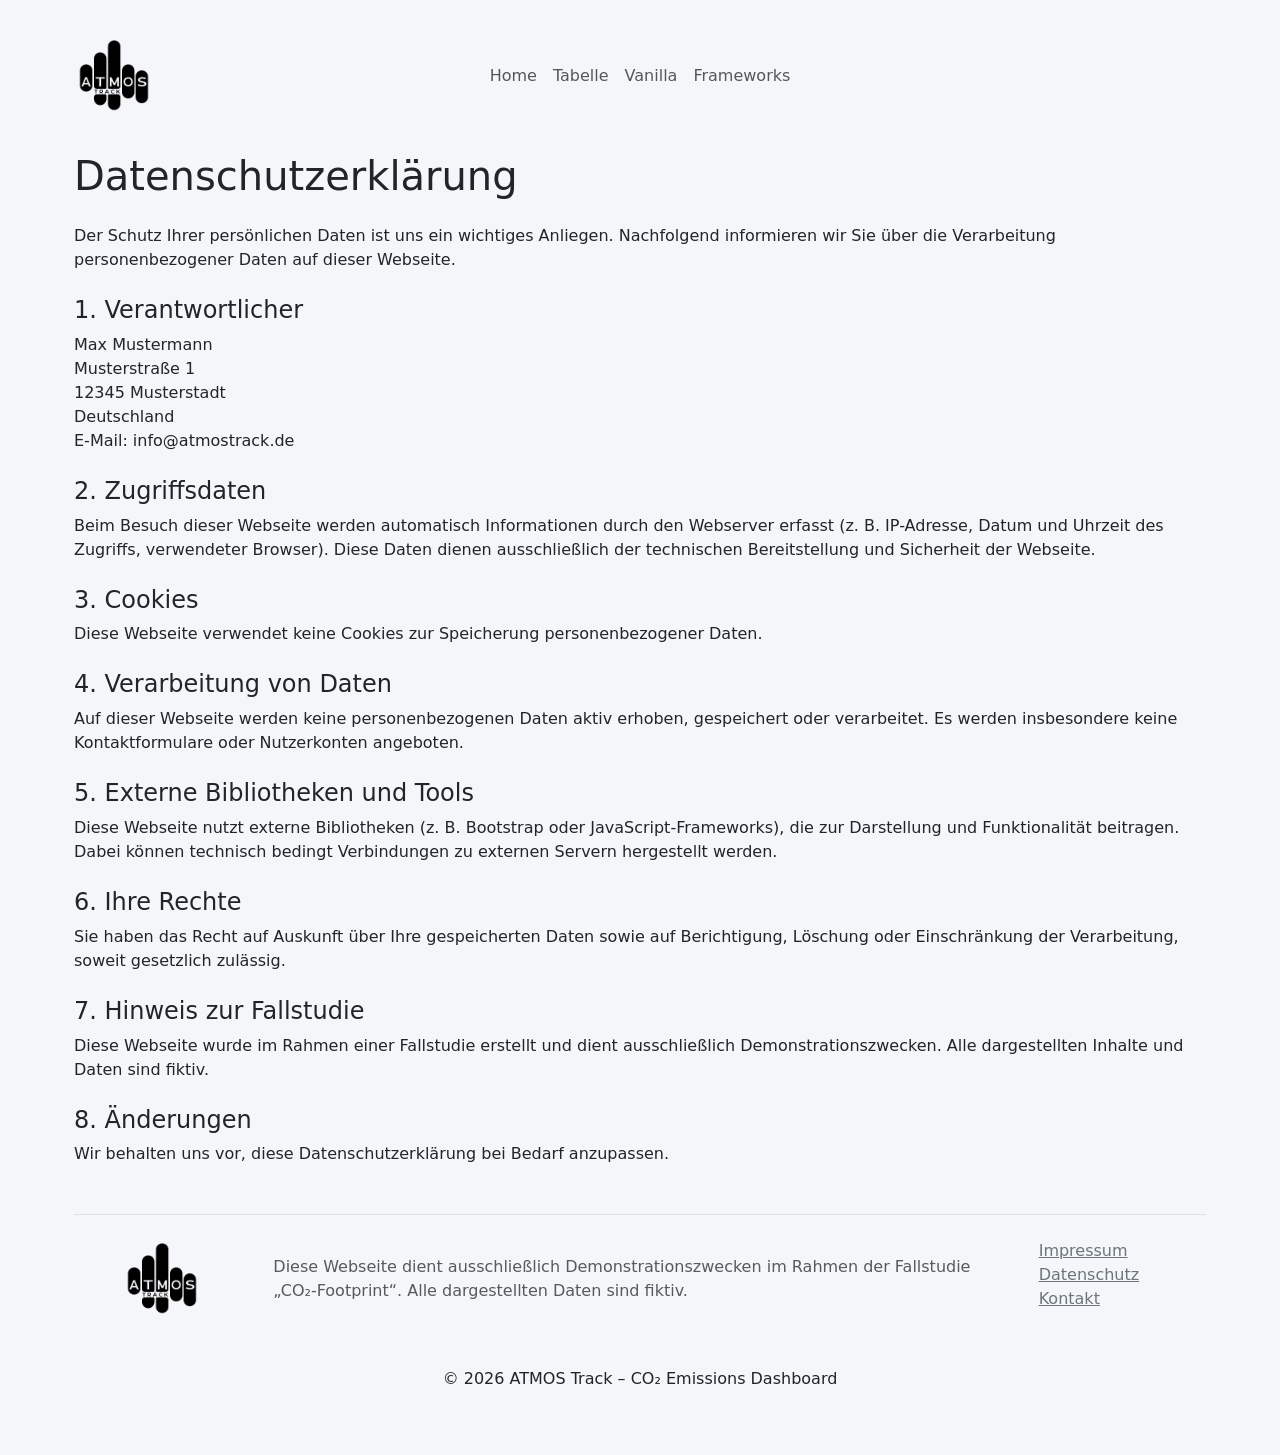
==== datenschutz.html @ a619f9fa "Finished_2" ====
<!DOCTYPE html>
<html lang="en">

<!-- Link Bootstrap CSS -->
<link href="https://cdn.jsdelivr.net/npm/bootstrap@5.3.8/dist/css/bootstrap.min.css" rel="stylesheet" integrity="sha384-sRIl4kxILFvY47J16cr9ZwB07vP4J8+LH7qKQnuqkuIAvNWLzeN8tE5YBujZqJLB" crossorigin="anonymous">
<link rel="stylesheet" href="css/stylesheet.css">

<head>
    <meta charset="UTF-8">
    <meta name="viewport" content="width=device-width, initial-scale=1.0">
    <title>Document</title>
</head>
<body>
    
    <main class="container px-1 py-5">

        <!-- Navbar -->
        <nav class="navbar navbar-expand-lg navbar-centered">
            <div class="container-fluid">
                
                <!-- Logo -->
                <a class="navbar-brand" href="home.html">
                    <img src="images/Logo.png" alt="Logo_ATMOSTRACK" height="80">
                </a>
                        
                <!-- Hamburger -->
                <button class="navbar-toggler" type="button" data-bs-toggle="collapse" data-bs-target="#navbarNav" aria-controls="navbarNav" aria-expanded="false" aria-label="Toggle navigation">
                    <span class="navbar-toggler-icon"></span>
                </button>

                <!-- Globale Navigation -->
                <div class="collapse navbar-collapse" id="navbarNav">
                    <ul class="navbar-nav">
                        <li class="nav-item">
                            <a class="nav-link" href="home.html">Home</a>
                        </li>
                        <li class="nav-item">
                            <a class="nav-link" href="table.html">Tabelle</a>
                        </li>
                        <li class="nav-item">
                            <a class="nav-link" href="vanilla.html">Vanilla</a>
                        </li>
                        <li class="nav-item">
                            <a class="nav-link" href="frameworks.html">Frameworks</a>
                        </li>     
                    </ul>  
                </div>
            </div>     
        </nav>

        

        <!-- Content -->
        <h1 class="mb-4 mt-5">Datenschutzerklärung</h1>

        <p>
            Der Schutz Ihrer persönlichen Daten ist uns ein wichtiges Anliegen. 
            Nachfolgend informieren wir Sie über die Verarbeitung personenbezogener Daten auf dieser Webseite.
        </p>

        <h4 class="mt-4">1. Verantwortlicher</h4>
        <p>
            Max Mustermann<br>
            Musterstraße 1<br>
            12345 Musterstadt<br>
            Deutschland<br>
            E-Mail: info@atmostrack.de
        </p>

        <h4 class="mt-4">2. Zugriffsdaten</h4>
        <p>
            Beim Besuch dieser Webseite werden automatisch Informationen durch den Webserver erfasst 
            (z. B. IP-Adresse, Datum und Uhrzeit des Zugriffs, verwendeter Browser). 
            Diese Daten dienen ausschließlich der technischen Bereitstellung und Sicherheit der Webseite.
        </p>

        <h4 class="mt-4">3. Cookies</h4>
        <p>
            Diese Webseite verwendet keine Cookies zur Speicherung personenbezogener Daten.
        </p>

        <h4 class="mt-4">4. Verarbeitung von Daten</h4>
        <p>
            Auf dieser Webseite werden keine personenbezogenen Daten aktiv erhoben, gespeichert oder verarbeitet. 
            Es werden insbesondere keine Kontaktformulare oder Nutzerkonten angeboten.
        </p>

        <h4 class="mt-4">5. Externe Bibliotheken und Tools</h4>
        <p>
            Diese Webseite nutzt externe Bibliotheken (z. B. Bootstrap oder JavaScript-Frameworks), 
            die zur Darstellung und Funktionalität beitragen. 
            Dabei können technisch bedingt Verbindungen zu externen Servern hergestellt werden.
        </p>

        <h4 class="mt-4">6. Ihre Rechte</h4>
        <p>
            Sie haben das Recht auf Auskunft über Ihre gespeicherten Daten sowie auf Berichtigung, 
            Löschung oder Einschränkung der Verarbeitung, soweit gesetzlich zulässig.
        </p>

        <h4 class="mt-4">7. Hinweis zur Fallstudie</h4>
        <p>
            Diese Webseite wurde im Rahmen einer Fallstudie erstellt und dient ausschließlich Demonstrationszwecken. 
            Alle dargestellten Inhalte und Daten sind fiktiv.
        </p>

        <h4 class="mt-4">8. Änderungen</h4>
        <p>
            Wir behalten uns vor, diese Datenschutzerklärung bei Bedarf anzupassen.
        </p>




        

       



        <!-- Footer -->
        <footer class="footer mt-5 pt-4 border-top"> 
             
            <div class="row g-3 mb-5">
                <div class="col-lg-2 col-12 d-flex justify-content-center align-items-center">
                    <a href="home.html">
                        <img src="images/Logo.png" alt="Logo_ATMOSTRACK" height="80">
                    </a>
                </div>
                <div class="col-lg-8 col-12 d-flex align-items-end px-3">
                    <div class="text-muted">
                        <p>
                            Diese Webseite dient ausschließlich Demonstrationszwecken im Rahmen der 
                            Fallstudie „CO₂-Footprint“. Alle dargestellten Daten sind fiktiv.
                        </p>
                    </div>
                </div>
                <div class="col-lg-2 col-12 d-flex flex-column px-3">
                    <a class="link-secondary" href="impressum.html">Impressum</a>
                    <a class="link-secondary" href="datenschutz.html">Datenschutz</a>
                    <a class="link-secondary" href="kontakt.html">Kontakt</a>
                </div>
            </div>
            <div class="d-flex justify-content-center align-items-end">
                <p>
                    © 2026 ATMOS Track – CO₂ Emissions Dashboard
                </p>
            </div>
            
        </footer>
    </main>

</body>

<!-- Link Bootstrap JS -->
<script src="https://cdn.jsdelivr.net/npm/bootstrap@5.3.8/dist/js/bootstrap.bundle.min.js" integrity="sha384-FKyoEForCGlyvwx9Hj09JcYn3nv7wiPVlz7YYwJrWVcXK/BmnVDxM+D2scQbITxI" crossorigin="anonymous"></script>

</html>
---- css/stylesheet.css ----
body {
  background-color: #f4f6f9;
}

.hero {
    min-height: 50vh;
    display: flex; 
    align-items: center;
}

.card {
    border-radius: 18px;
    overflow: hidden;
    min-height: 20vh;
    border: none;
    box-shadow: 0 8px 24px rgba(0, 0, 0, 0.08);
    color: #111;
      
    
}

.card h3,
.card h4 {
    font-weight: 700;
}


.info-card {
    background-color: #fe5f55;
    grid-column: span 2;
    grid-row: span 2;
    
}

.accent-card {
    background-color: #e8e1ef;
    
}

.chart-card {
    min-height: 60vh;
}

.tech-hero {
    min-height: 70vh;
    display: flex;
    align-items: center;
}

.tech-grid {
    display: grid;
    grid-template-columns: repeat(3,1fr);
    gap: 1rem
}






/* Ausrichtung Nav */
@media (min-width: 992px) {
    .navbar {
        position: relative;
    }

    .navbar-brand {
        position: absolute;
        left: 0;
    }

    .navbar-collapse {
        justify-content: center;
    }
}


/* Tabelle clean */
.tabulator {
    border: none !important;
    background-color: transparent !important;
    font-size: 0.95rem;
}

/* Header */
.tabulator .tabulator-header {
    background-color: transparent !important;
    border-bottom: 1px solid #dee2e6 !important;
    font-weight: 600;
}

/* Header-Zellen */
.tabulator .tabulator-col {
    background: transparent !important;
    border-right: none !important;
}


/* Zeilen */
.tabulator .tabulator-row {
    background-color: transparent !important;
    border-bottom: 1px solid #dee2e6 !important;
  
}

/* Zellen */
.tabulator .tabulator-cell {
    border-right: none !important;
    padding: 12px 10px;
}

/* Hover */
.tabulator .tabulator-row:hover {
    background-color: #f8f9fa !important;
}
.tabulator,
.tabulator .tabulator-tableholder,
.tabulator .tabulator-table,
.tabulator .tabulator-row,
.tabulator .tabulator-row.tabulator-row-even,
.tabulator .tabulator-row.tabulator-row-odd {
    background-color: transparent !important;
}




/* Filterfelder im Header dezenter */
.tabulator .tabulator-header-filter input,
.tabulator .tabulator-header-filter select {
    border: 1px solid #dee2e6;
    border-radius: 6px;
    padding: 4px 6px;
    font-size: 0.85rem;
    background-color: #fff;
}
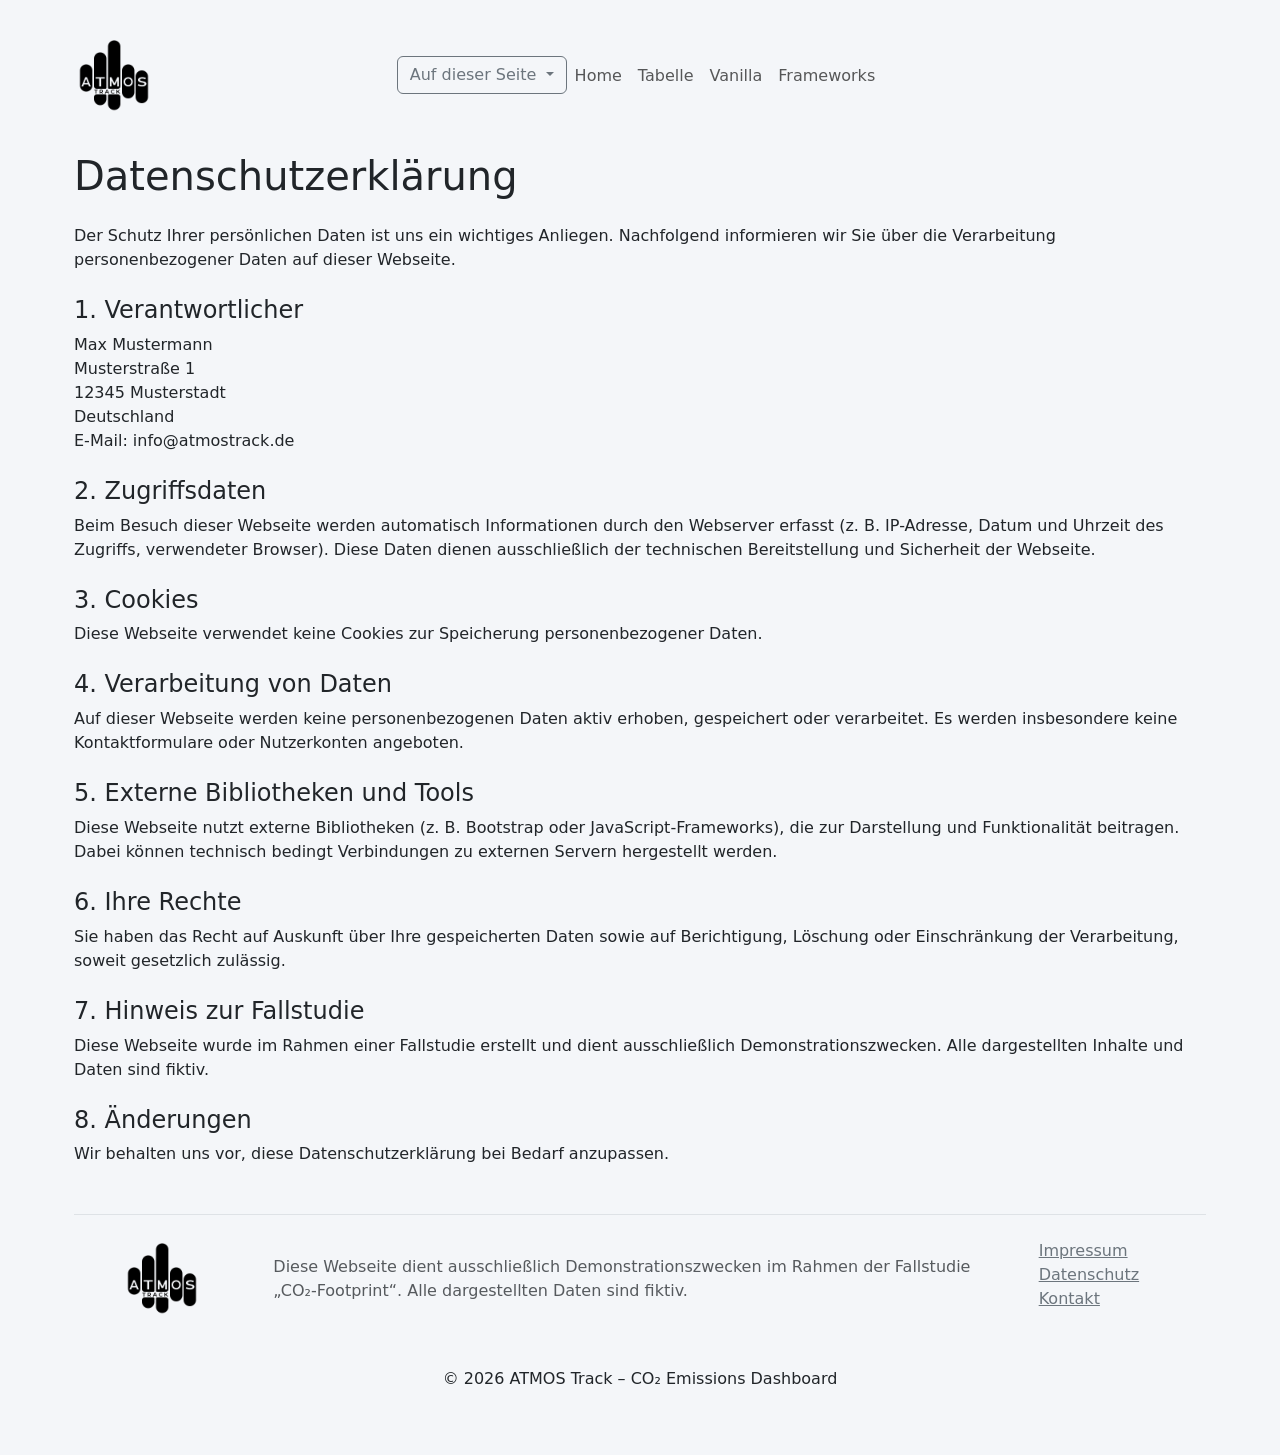
==== commit 50b8b46c: "Finished_3" ====
--- a/datenschutz.html
+++ b/datenschutz.html
@@ -1,5 +1,5 @@
 <!DOCTYPE html>
-<html lang="en">
+<html lang="de" dir="ltr">
 
 <!-- Link Bootstrap CSS -->
 <link href="https://cdn.jsdelivr.net/npm/bootstrap@5.3.8/dist/css/bootstrap.min.css" rel="stylesheet" integrity="sha384-sRIl4kxILFvY47J16cr9ZwB07vP4J8+LH7qKQnuqkuIAvNWLzeN8tE5YBujZqJLB" crossorigin="anonymous">
@@ -31,6 +31,39 @@
                 <!-- Globale Navigation -->
                 <div class="collapse navbar-collapse" id="navbarNav">
                     <ul class="navbar-nav">
+
+                        <div class="dropdown">
+                            <button class="btn btn-outline-secondary dropdown-toggle" type="button" data-bs-toggle="dropdown" aria-expanded="false">
+                                Auf dieser Seite
+                            </button>
+                            <ul class="dropdown-menu">
+                                <li>
+                                    <button class="dropdown-item" type="button">Verantwortlicher</button>
+                                </li>
+                                <li>
+                                    <button class="dropdown-item" type="button">Zugriffsdaten</button>
+                                </li>
+                                <li>
+                                    <button class="dropdown-item" type="button">Cookies</button>
+                                </li>
+                                <li>
+                                    <button class="dropdown-item" type="button">Verarbeitung von Daten</button>
+                                </li>
+                                <li>
+                                    <button class="dropdown-item" type="button">Externe Bibliotheken und Tools</button>
+                                </li>
+                                <li>
+                                    <button class="dropdown-item" type="button">Ihre Rechte</button>
+                                </li>
+                                <li>
+                                    <button class="dropdown-item" type="button">Hinweis zur Fallstudie</button>
+                                </li>
+                                <li>
+                                    <button class="dropdown-item" type="button">Änderungen</button>
+                                </li>
+                            </ul>
+                        </div>
+
                         <li class="nav-item">
                             <a class="nav-link" href="home.html">Home</a>
                         </li>
--- a/css/stylesheet.css
+++ b/css/stylesheet.css
@@ -12,7 +12,7 @@
 .card {
     border-radius: 18px;
     overflow: hidden;
-    min-height: 20vh;
+    min-height: 15vh;
     border: none;
     box-shadow: 0 8px 24px rgba(0, 0, 0, 0.08);
     color: #111;
@@ -39,7 +39,7 @@
 }
 
 .chart-card {
-    min-height: 60vh;
+    min-height: 30vh;
 }
 
 .tech-hero {
@@ -134,4 +134,5 @@
     padding: 4px 6px;
     font-size: 0.85rem;
     background-color: #fff;
-}+}
+
